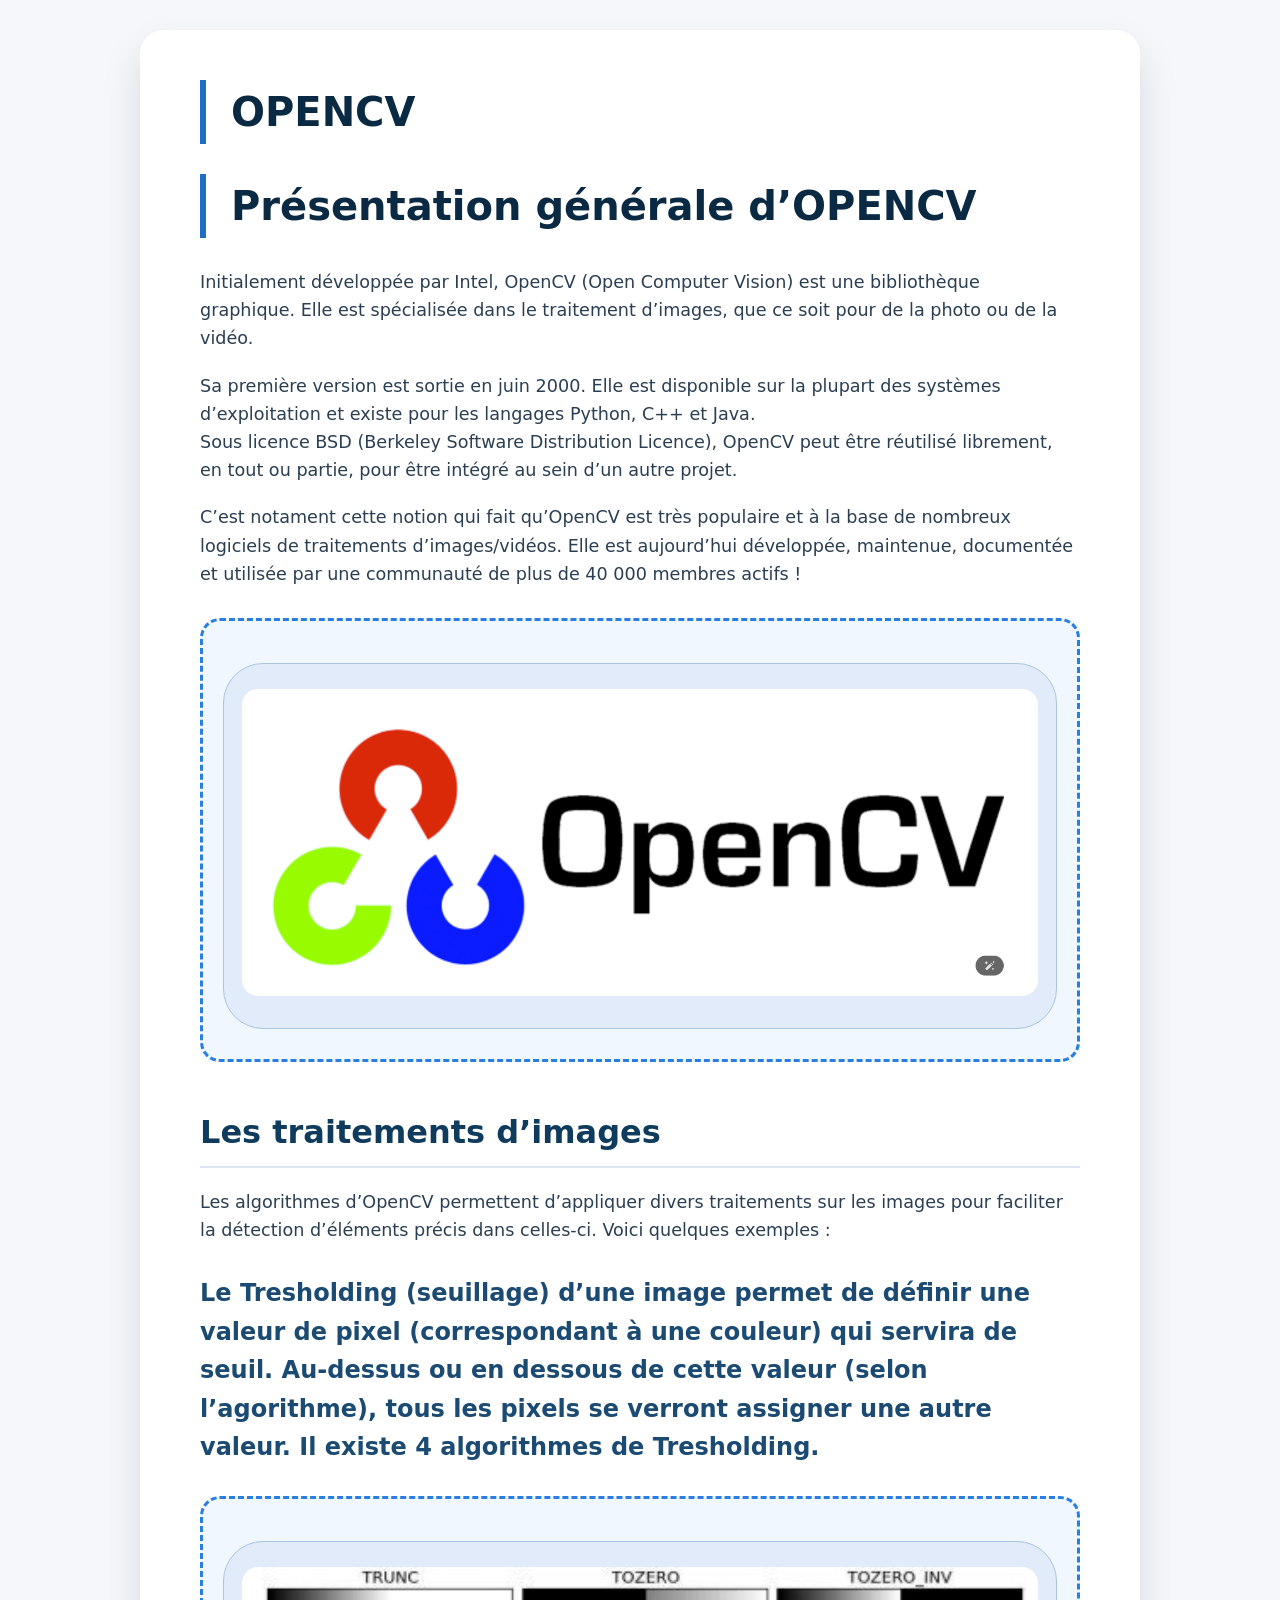
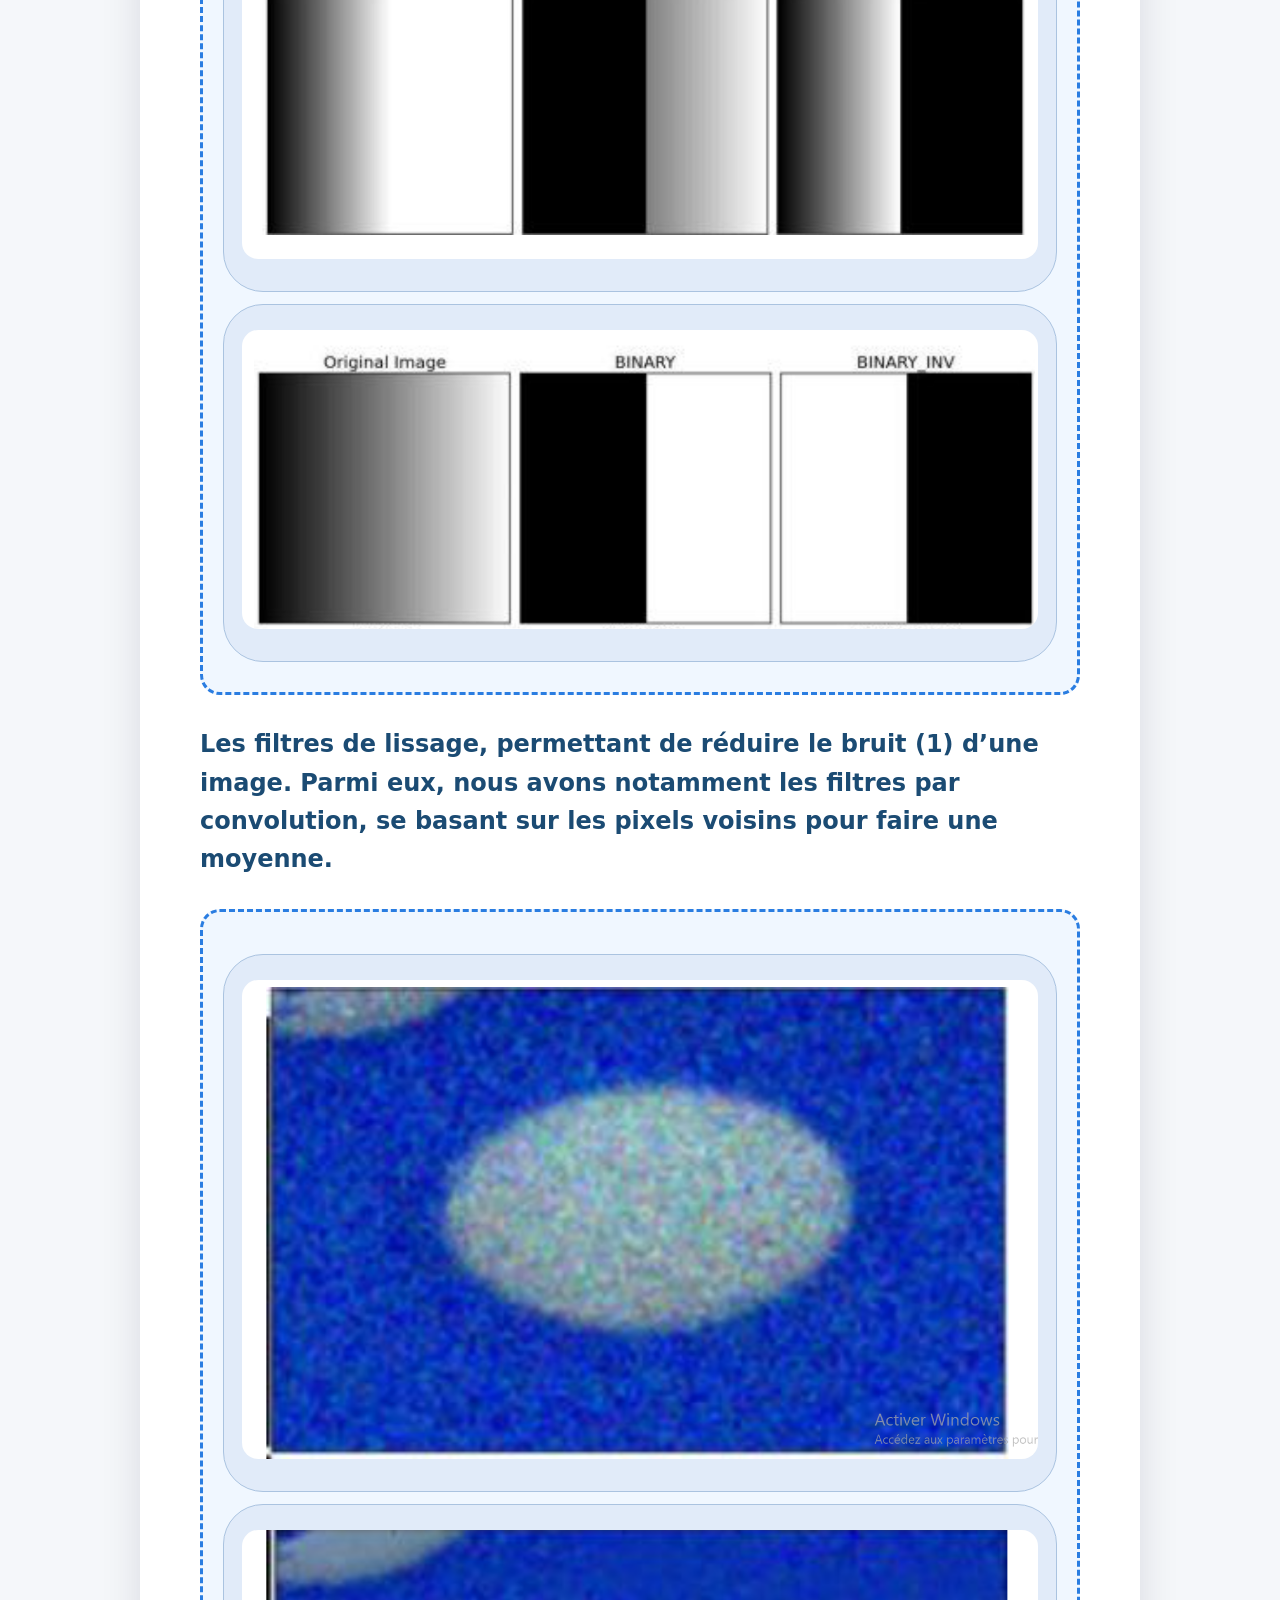
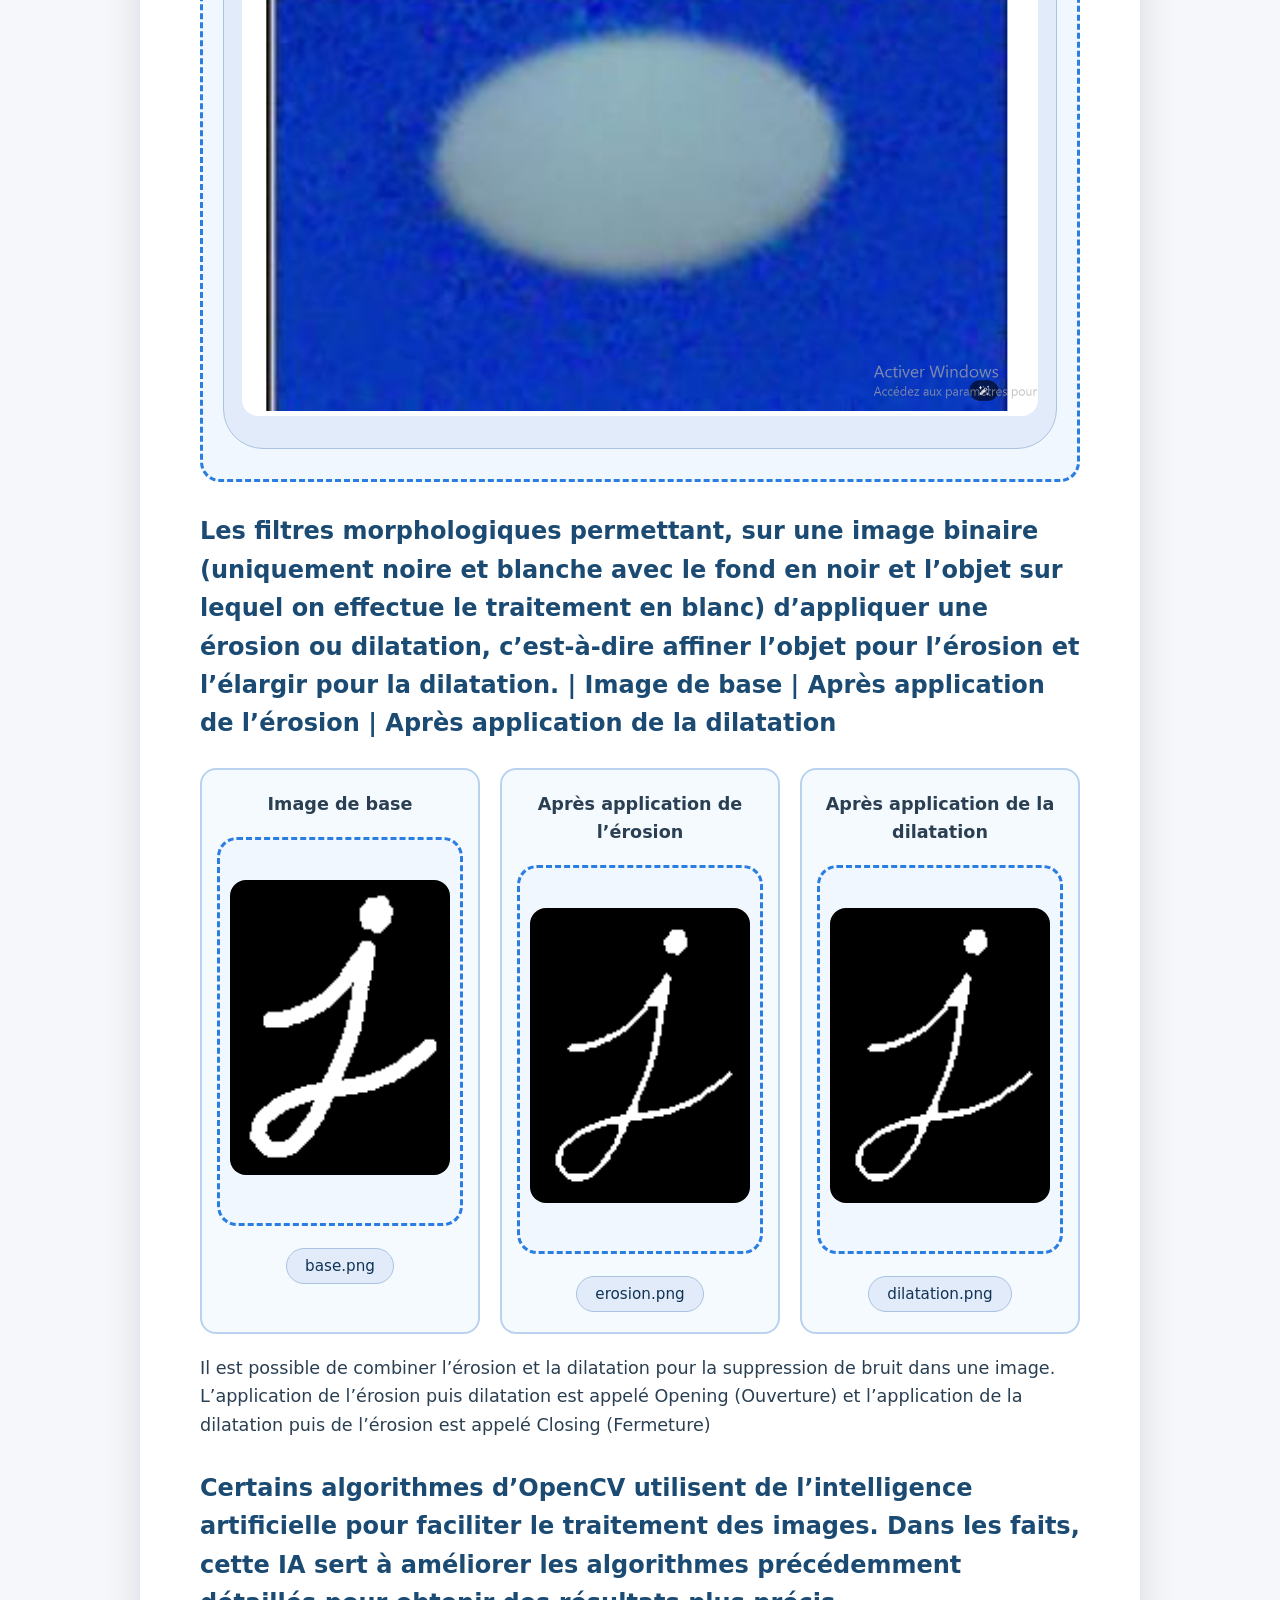
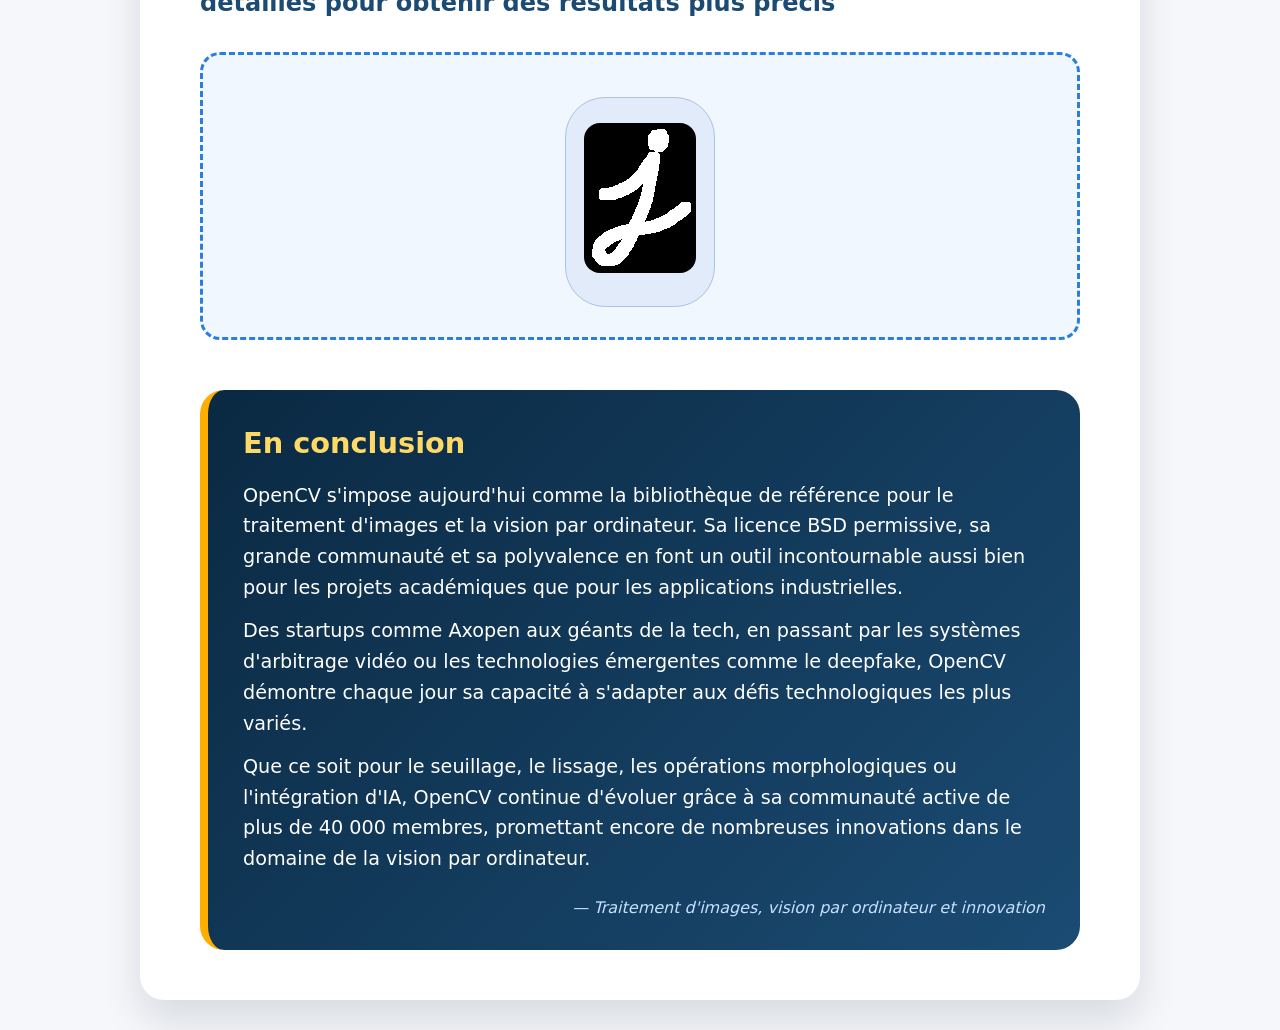
==== ex.html @ 7faf6dfd "Add files via upload" ====
<!DOCTYPE html>
<html lang="fr">
<head>
    <meta charset="UTF-8">
    <meta name="viewport" content="width=device-width, initial-scale=1.0">
    <title>OpenCV </title>
   <link rel="stylesheet" href="style.css">
</head>
<body>
    
    <div class="container">
        <h1>OPENCV</h1>
        <!-- TEXTE COMPLET INTACT - AUCUNE MODIFICATION -->
        
        <h1>Présentation générale d’OPENCV</h1>
        
        <p>Initialement développée par Intel, OpenCV (Open Computer Vision) est une bibliothèque graphique. Elle est spécialisée dans le traitement d’images, que ce soit pour de la photo ou de la vidéo.</p>
        
        <p>Sa première version est sortie en juin 2000. Elle est disponible sur la plupart des systèmes d’exploitation et existe pour les langages Python, C++ et Java. <br>
        Sous licence BSD (Berkeley Software Distribution Licence), OpenCV peut être réutilisé librement, en tout ou partie, pour être intégré au sein d’un autre projet.</p>
        
        <p>C’est notament cette notion qui fait qu’OpenCV est très populaire et à la base de nombreux logiciels de traitements d’images/vidéos. Elle est aujourd’hui développée, maintenue, documentée et utilisée par une communauté de plus de 40 000 membres actifs !</p>
        
        <!-- EMPLACEMENT IMAGE 1 - Illustration générale -->
        <div class="image-placeholder">
            <div class="image-note"><img src="Capture d'écran 2026-03-17 192947.png" alt="Description de l'image" style="width:100%; border-radius:16px; margin:20px 0;"> </div>
        </div>
        
        <h2>Les traitements d’images</h2>
        
        <p>Les algorithmes d’OpenCV permettent d’appliquer divers traitements sur les images pour faciliter la détection d’éléments précis dans celles-ci. Voici quelques exemples :</p>
        
        <h3>Le Tresholding (seuillage) d’une image permet de définir une valeur de pixel (correspondant à une couleur) qui servira de seuil. Au-dessus ou en dessous de cette valeur (selon l’agorithme), tous les pixels se verront assigner une autre valeur. Il existe 4 algorithmes de Tresholding.</h3>
        
        <!-- EMPLACEMENT IMAGE 2 - Thresholding -->
        <div class="image-placeholder">
            
            <div class="image-note"><img src="Capture d'écran 2026-03-17 192121.png" alt="Description de l'image" style="width:100%; border-radius:16px; margin:20px 0;"></div>
            <div class="image-note"><img src="image.png" alt="Description de l'image" style="width:100%; border-radius:16px; margin:20px 0;"></div>

        </div>
        
        <h3>Les filtres de lissage, permettant de réduire le bruit (1) d’une image. Parmi eux, nous avons notamment les filtres par convolution, se basant sur les pixels voisins pour faire une moyenne.</h3>
        
        <!-- EMPLACEMENT IMAGE 3 - Filtres de lissage -->
        <div class="image-placeholder">
            
            <div class="image-note"><img src="Capture d'écran 2026-03-17 194032.png" alt="Description de l'image" style="width:100%; border-radius:16px; margin:20px 0;"></div>
                        <div class="image-note"><img src="Capture d'écran 2026-03-17 194154.png" alt="Description de l'image" style="width:100%; border-radius:16px; margin:20px 0;"></div>
        </div>
        
        <h3>Les filtres morphologiques permettant, sur une image binaire (uniquement noire et blanche avec le fond en noir et l’objet sur lequel on effectue le traitement en blanc) d’appliquer une érosion ou dilatation, c’est-à-dire affiner l’objet pour l’érosion et l’élargir pour la dilatation. | Image de base | Après application de l’érosion | Après application de la dilatation</h3>
        
        <!-- GRILLE POUR LES 3 IMAGES DES FILTRES MORPHOLOGIQUES -->
        <div class="morph-grid">
            <div class="morph-item">
                <p><strong>Image de base</strong></p>
                <div class="image-placeholder" style="margin:10px 0;">
                    <p><img src="morphological_1_cff7ce45eb.png" alt="Description de l'image" style="width:100%; border-radius:16px; margin:20px 0;"></p>
                    
                     
                </div>
                <div class="image-note">base.png</div>
            </div>
            <div class="morph-item">
                <p><strong>Après application de l’érosion</strong></p>
                <div class="image-placeholder" style="margin:10px 0;">
                     <p><img src="morphological_erosion_fad6235b1f.png" alt="Description de l'image" style="width:100%; border-radius:16px; margin:20px 0;"></p>
                </div>
                <div class="image-note">erosion.png</div>
            </div>
            <div class="morph-item">
                <p><strong>Après application de la dilatation</strong></p>
                <div class="image-placeholder" style="margin:10px 0;">
                     <p><img src="morphological_erosion_fad6235b1f.png" alt="Description de l'image" style="width:100%; border-radius:16px; margin:20px 0;"></p>
                </div>
                <div class="image-note">dilatation.png</div>
            </div>
        </div>
        
        <p>Il est possible de combiner l’érosion et la dilatation pour la suppression de bruit dans une image. L’application de l’érosion puis dilatation est appelé Opening (Ouverture) et l’application de la dilatation puis de l’érosion est appelé Closing (Fermeture)</p>
        
        <h3>Certains algorithmes d’OpenCV utilisent de l’intelligence artificielle pour faciliter le traitement des images. Dans les faits, cette IA sert à améliorer les algorithmes précédemment détaillés pour obtenir des résultats plus précis</h3>
        
        <!-- EMPLACEMENT IMAGE 4 - Intelligence artificielle -->
        <div class="image-placeholder">
          
            <div class="image-note"><img src="morphological_dilatation_a8009cef6f.png" alt="Description de l'image" style="width:100%; border-radius:16px; margin:20px 0;"></div>
        </div>
        
        <!-- CONCLUSION AJOUTÉE ICI -->
        <div class="conclusion">
            <h3>En conclusion</h3>
            <p>OpenCV s'impose aujourd'hui comme la bibliothèque de référence pour le traitement d'images et la vision par ordinateur. Sa licence BSD permissive, sa grande communauté et sa polyvalence en font un outil incontournable aussi bien pour les projets académiques que pour les applications industrielles.</p>
            <p>Des startups comme Axopen aux géants de la tech, en passant par les systèmes d'arbitrage vidéo ou les technologies émergentes comme le deepfake, OpenCV démontre chaque jour sa capacité à s'adapter aux défis technologiques les plus variés.</p>
            <p>Que ce soit pour le seuillage, le lissage, les opérations morphologiques ou l'intégration d'IA, OpenCV continue d'évoluer grâce à sa communauté active de plus de 40 000 membres, promettant encore de nombreuses innovations dans le domaine de la vision par ordinateur.</p>
            <div class="signature">— Traitement d'images, vision par ordinateur et innovation</div>
        </div>
        
    </div>
</body>
</html>
---- style.css ----
* {
            margin: 0;
            padding: 0;
            box-sizing: border-box;
        }
        
        body {
            font-family: 'Segoe UI', Roboto, system-ui, sans-serif;
            background: #f5f7fa;
            padding: 30px 20px;
            color: #1e2b3a;
            line-height: 1.6;
        }
        
        .container {
            max-width: 1000px;
            margin: 0 auto;
            background: white;
            border-radius: 24px;
            box-shadow: 0 20px 40px rgba(0,20,40,0.12);
            padding: 50px 60px;
        }
        
        /* Titres */
        h1 {
            font-size: 2.5rem;
            font-weight: 600;
            color: #0a2942;
            border-left: 6px solid #1e6ec7;
            padding-left: 25px;
            margin-bottom: 30px;
        }
        
        h2 {
            font-size: 2rem;
            font-weight: 600;
            color: #0f3b5c;
            margin: 45px 0 20px 0;
            border-bottom: 2px solid #dde7f3;
            padding-bottom: 8px;
        }
        
        h3 {
            font-size: 1.5rem;
            font-weight: 600;
            color: #1b4b73;
            margin: 30px 0 15px 0;
        }
        
        /* Paragraphes - texte intégralement conservé */
        p {
            font-size: 1.1rem;
            margin-bottom: 1.2rem;
            color: #2a3f52;
        }
        
        /* Style pour les emplacements d'images */
        .image-placeholder {
            margin: 30px 0 30px 0;
            border: 3px dashed #2a7de1;
            border-radius: 20px;
            background: #f0f7ff;
            padding: 30px 20px;
            text-align: center;
        }
        
        .image-placeholder p {
            margin: 0;
            color: #1e5b99;
            font-weight: 500;
            font-size: 1.1rem;
        }
        
        .image-note {
            background: #e1ebf9;
            display: inline-block;
            padding: 5px 18px;
            border-radius: 40px;
            font-size: 0.95rem;
            color: #113355;
            margin-top: 12px;
            border: 1px solid #aac3e0;
        }
        
        /* Tableau pour les 3 images des filtres morphologiques */
        .morph-grid {
            display: grid;
            grid-template-columns: repeat(3, 1fr);
            gap: 20px;
            margin: 25px 0 20px 0;
        }
        
        .morph-item {
            background: #f5faff;
            border-radius: 16px;
            padding: 20px 15px;
            border: 2px solid #b9d2ef;
            text-align: center;
        }
        
        .morph-item .image-placeholder {
            margin: 10px 0 5px 0;
            padding: 20px 10px;
        }
        
        /* Pour le bloc d'exemples */
        .examples-section {
            background: #e8f0fa;
            border-radius: 24px;
            padding: 30px 35px;
            margin: 40px 0 20px 0;
            border-left: 8px solid #1e6ec7;
        }
        
        /* Style pour la conclusion */
        .conclusion {
            margin-top: 50px;
            padding: 30px 35px;
            background: linear-gradient(135deg, #0a2942 0%, #1b4b73 100%);
            border-radius: 24px;
            color: white;
            border-left: 8px solid #ffae00;
        }
        
        .conclusion p {
            color: white;
            font-size: 1.2rem;
            margin-bottom: 0.8rem;
        }
        
        .conclusion h3 {
            color: #ffd966;
            margin-top: 0;
            font-size: 1.8rem;
        }
        
        .conclusion .signature {
            margin-top: 20px;
            font-style: italic;
            color: #c7e0ff;
            text-align: right;
        }
        
        /* Responsive */
        @media (max-width: 700px) {
            .container { padding: 30px 25px; }
            h1 { font-size: 2rem; }
            .morph-grid { grid-template-columns: 1fr; }
        }
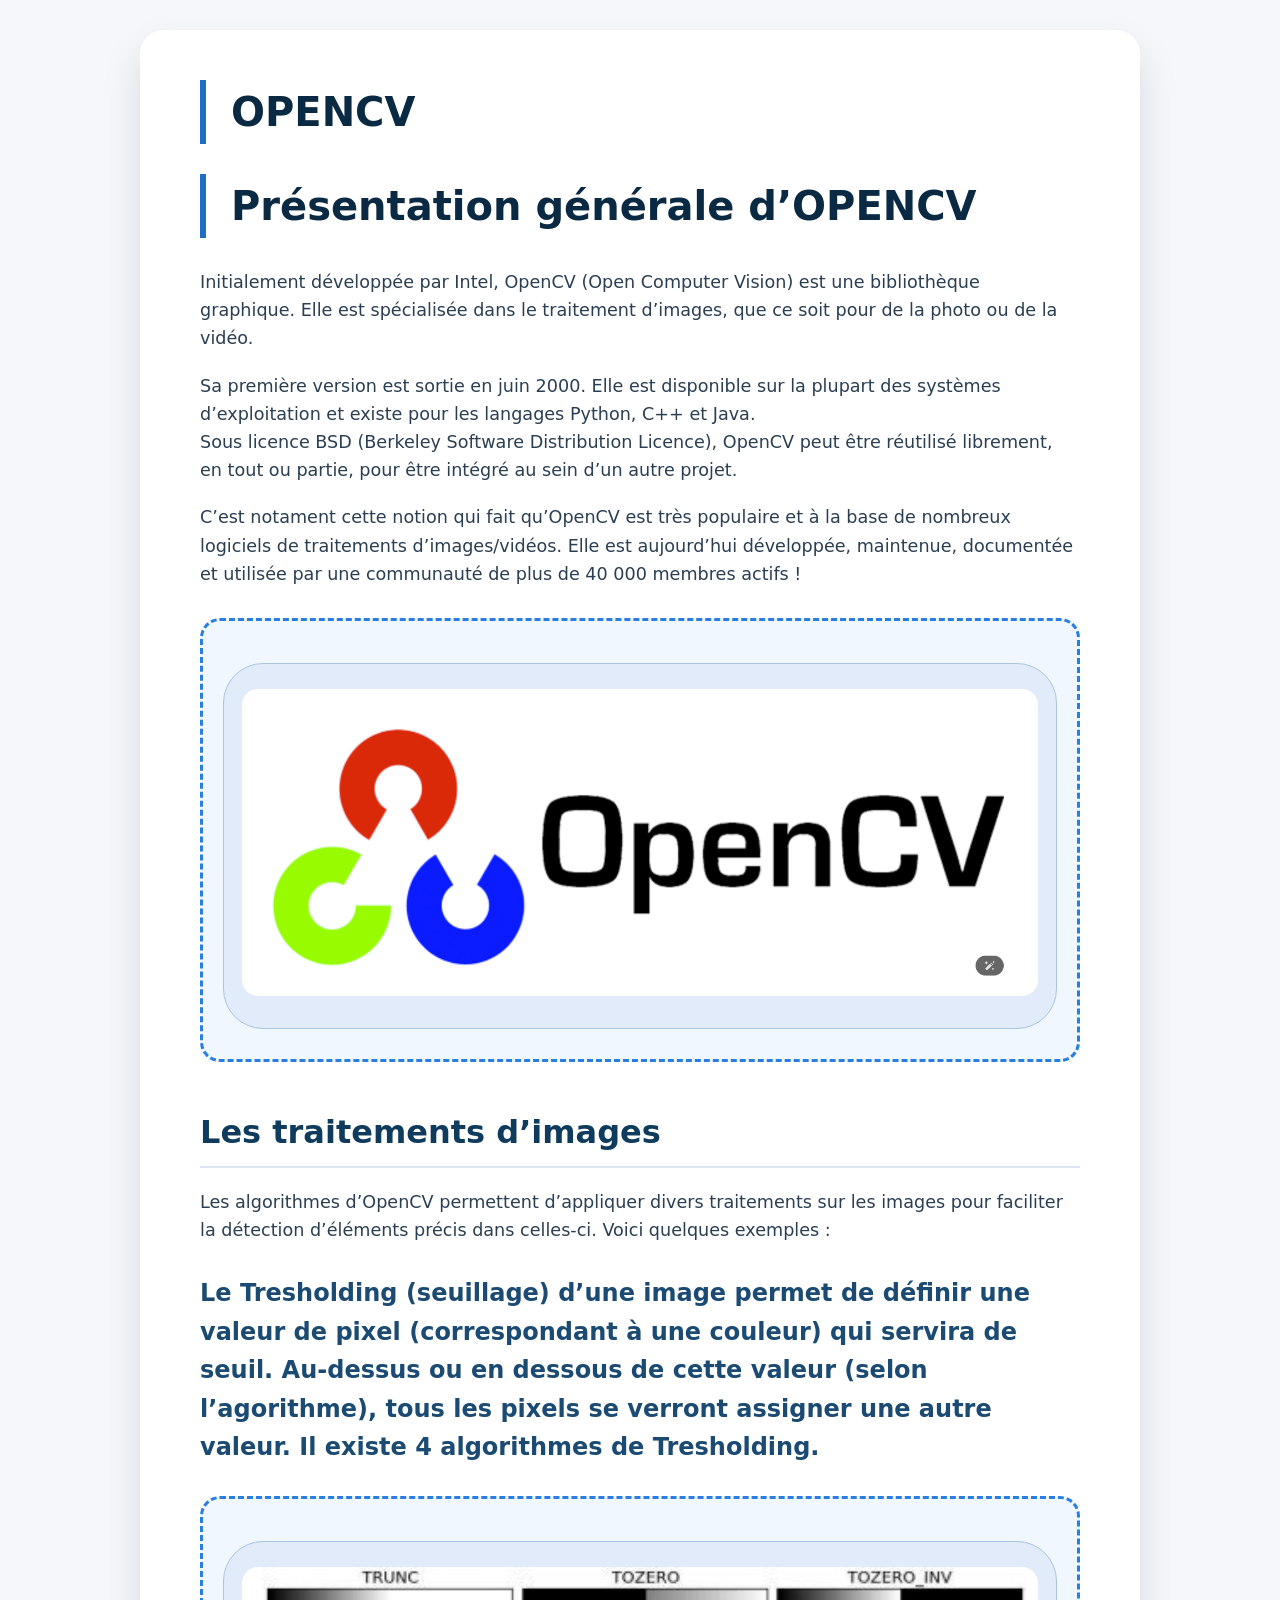
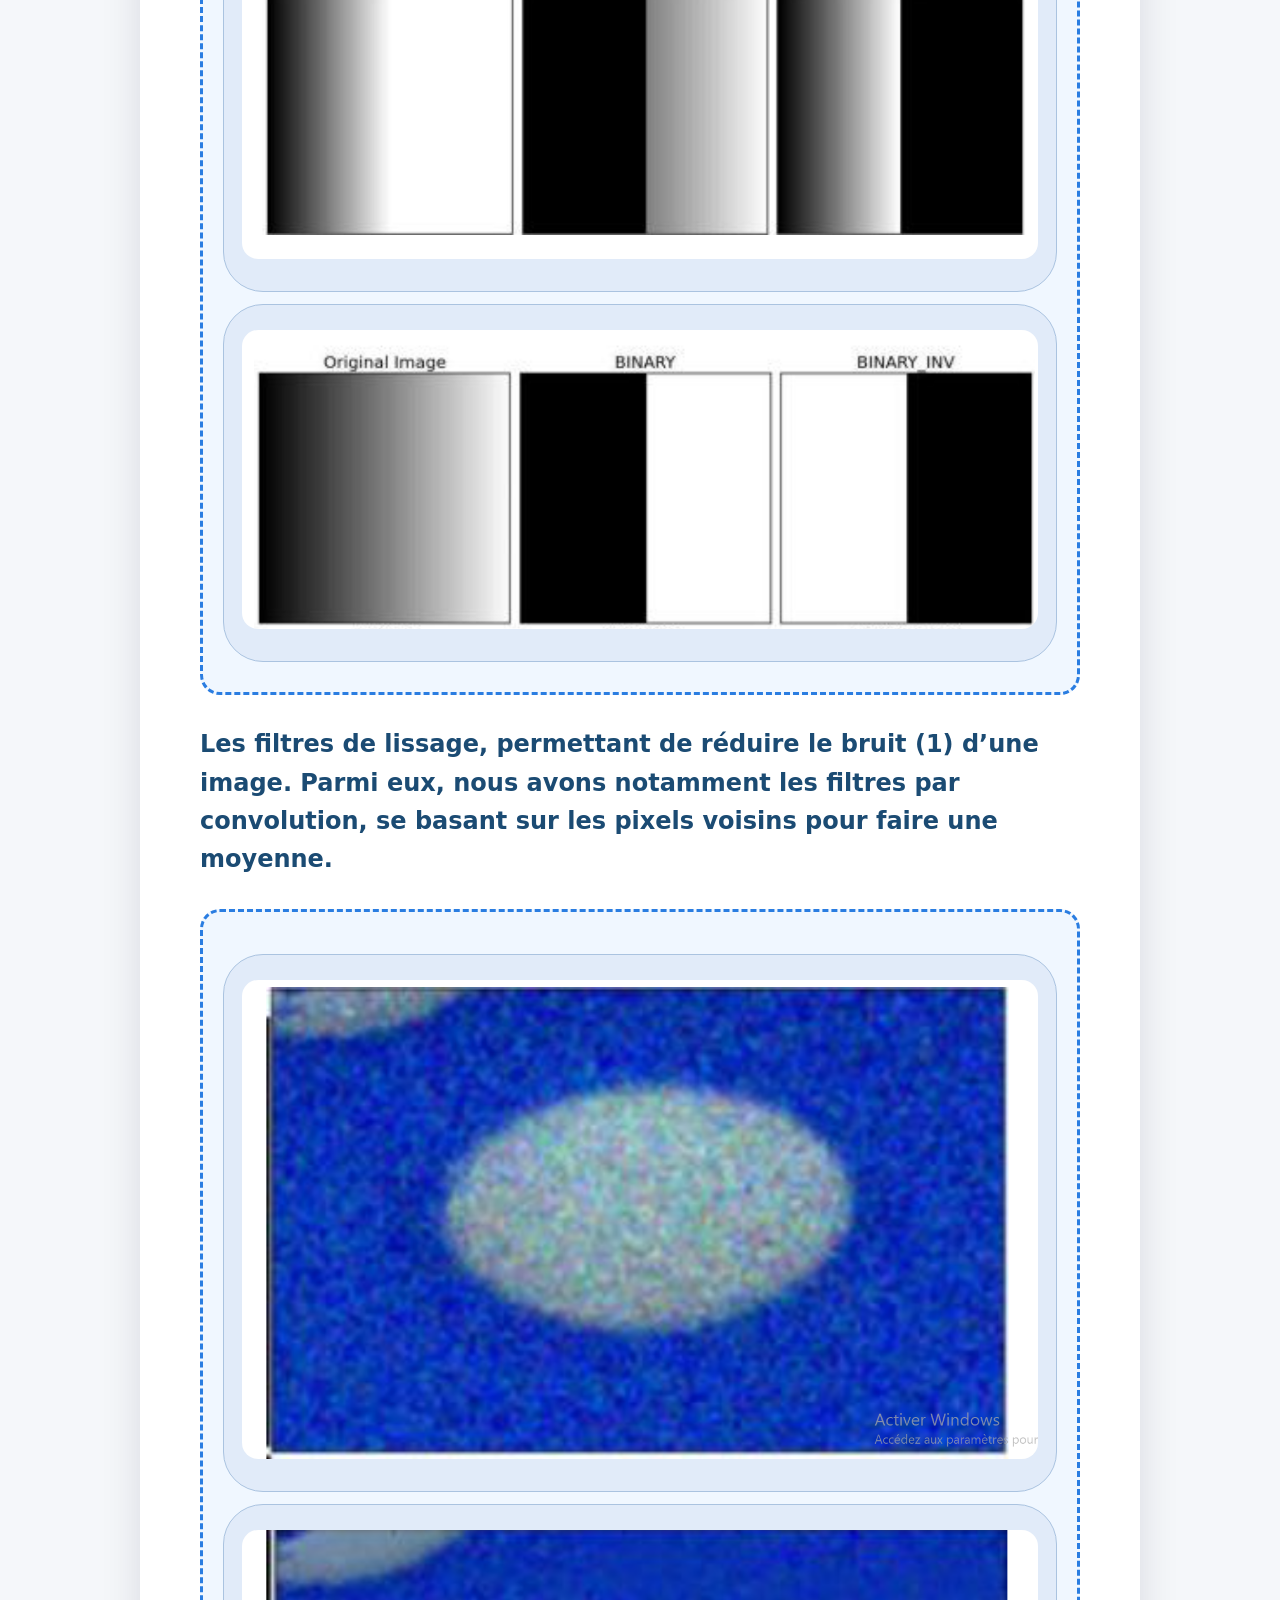
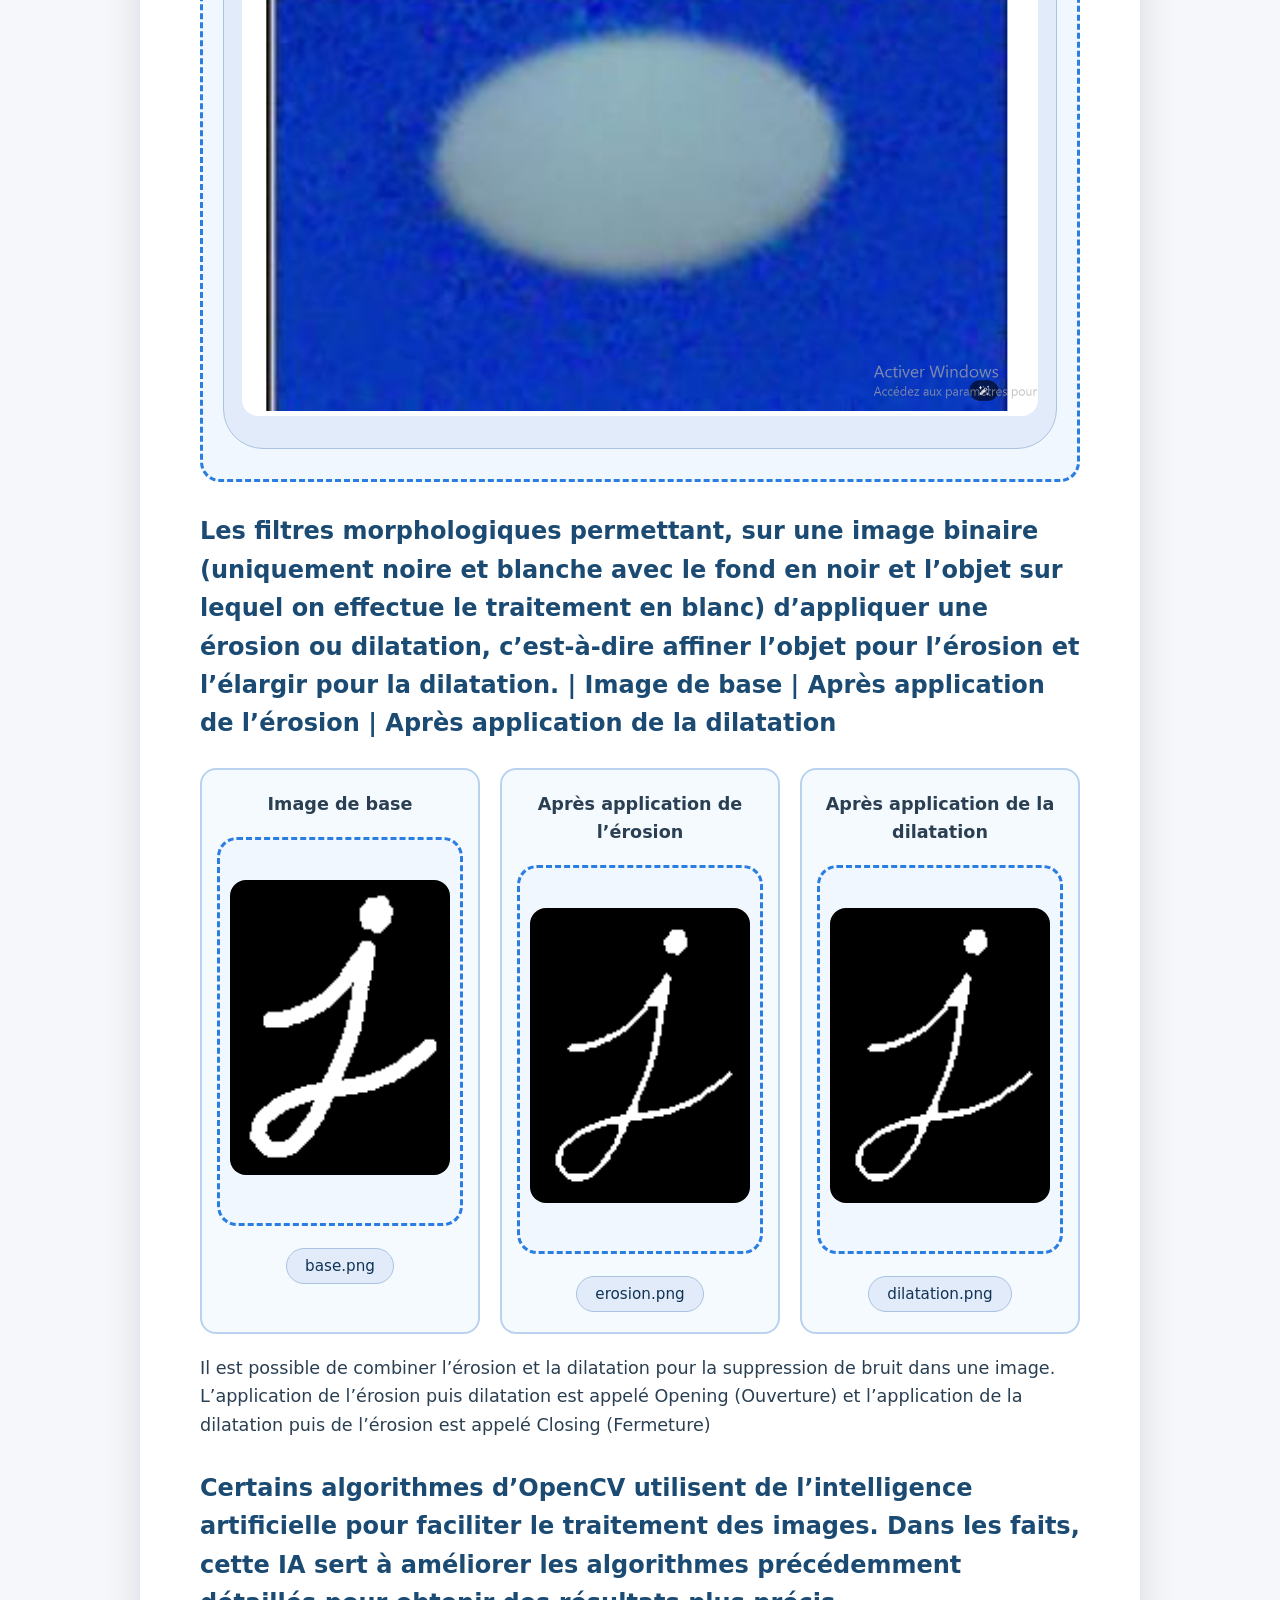
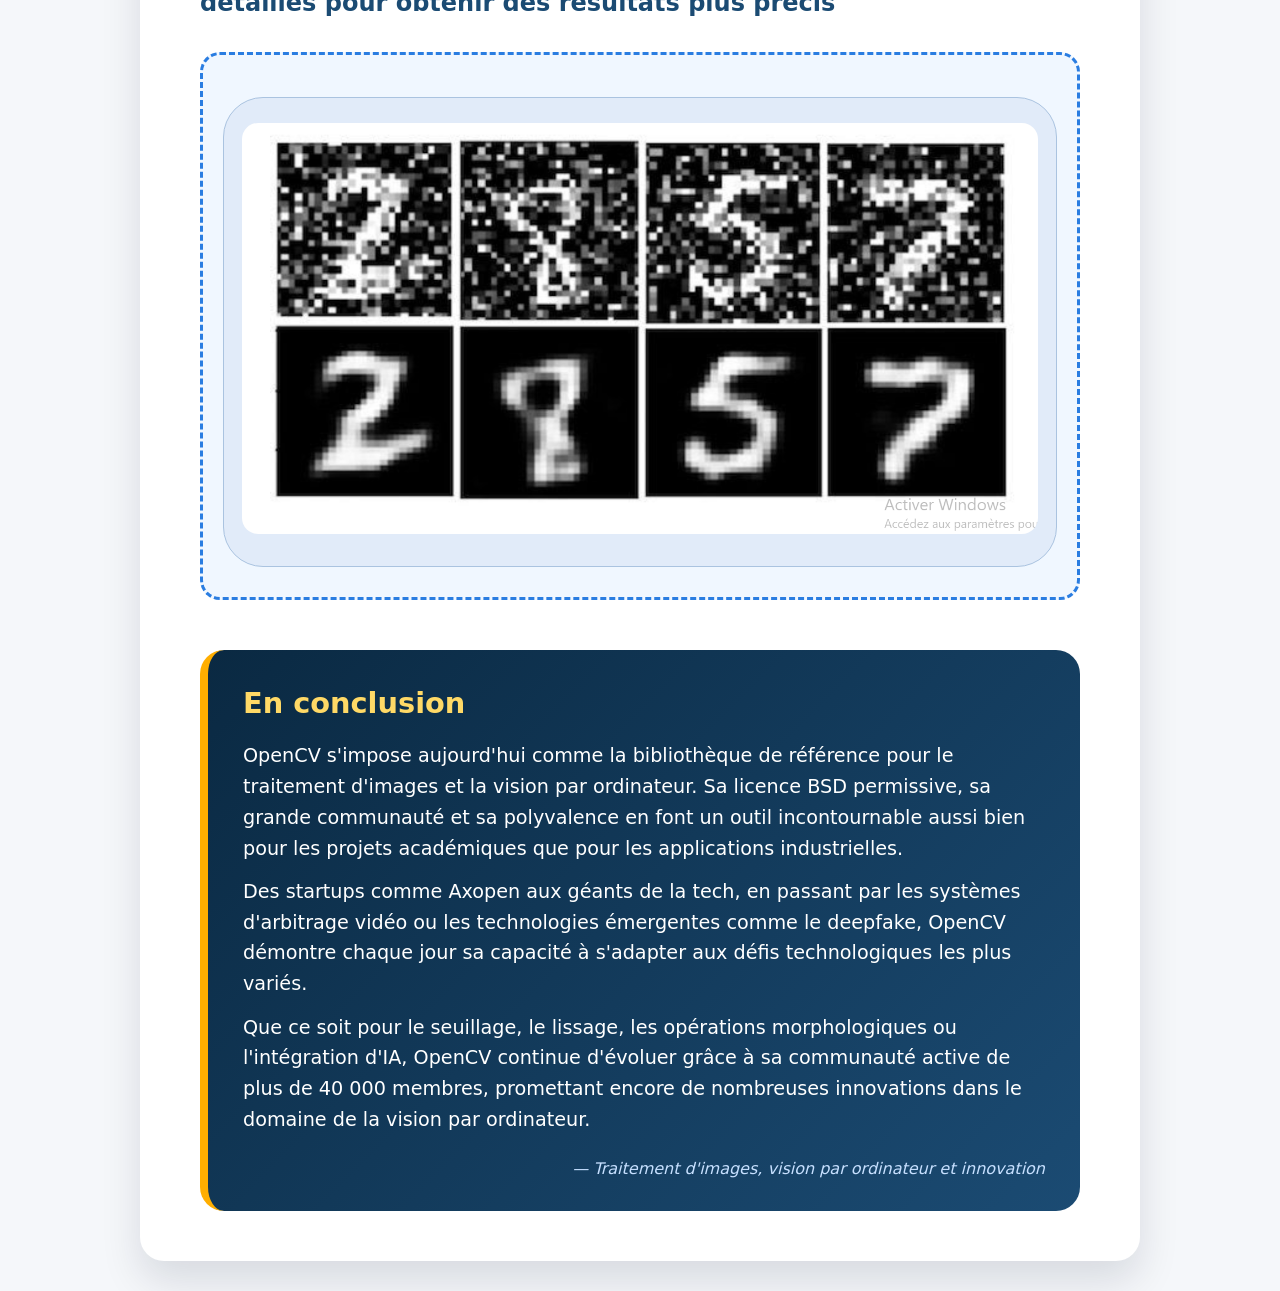
==== commit 66e991ba: "Add files via upload" ====
--- a/ex.html
+++ b/ex.html
@@ -85,7 +85,7 @@
         <!-- EMPLACEMENT IMAGE 4 - Intelligence artificielle -->
         <div class="image-placeholder">
           
-            <div class="image-note"><img src="morphological_dilatation_a8009cef6f.png" alt="Description de l'image" style="width:100%; border-radius:16px; margin:20px 0;"></div>
+            <div class="image-note"><img src="Capture d'écran 2026-03-17 194942.png" alt="Description de l'image" style="width:100%; border-radius:16px; margin:20px 0;"></div>
         </div>
         
         <!-- CONCLUSION AJOUTÉE ICI -->
